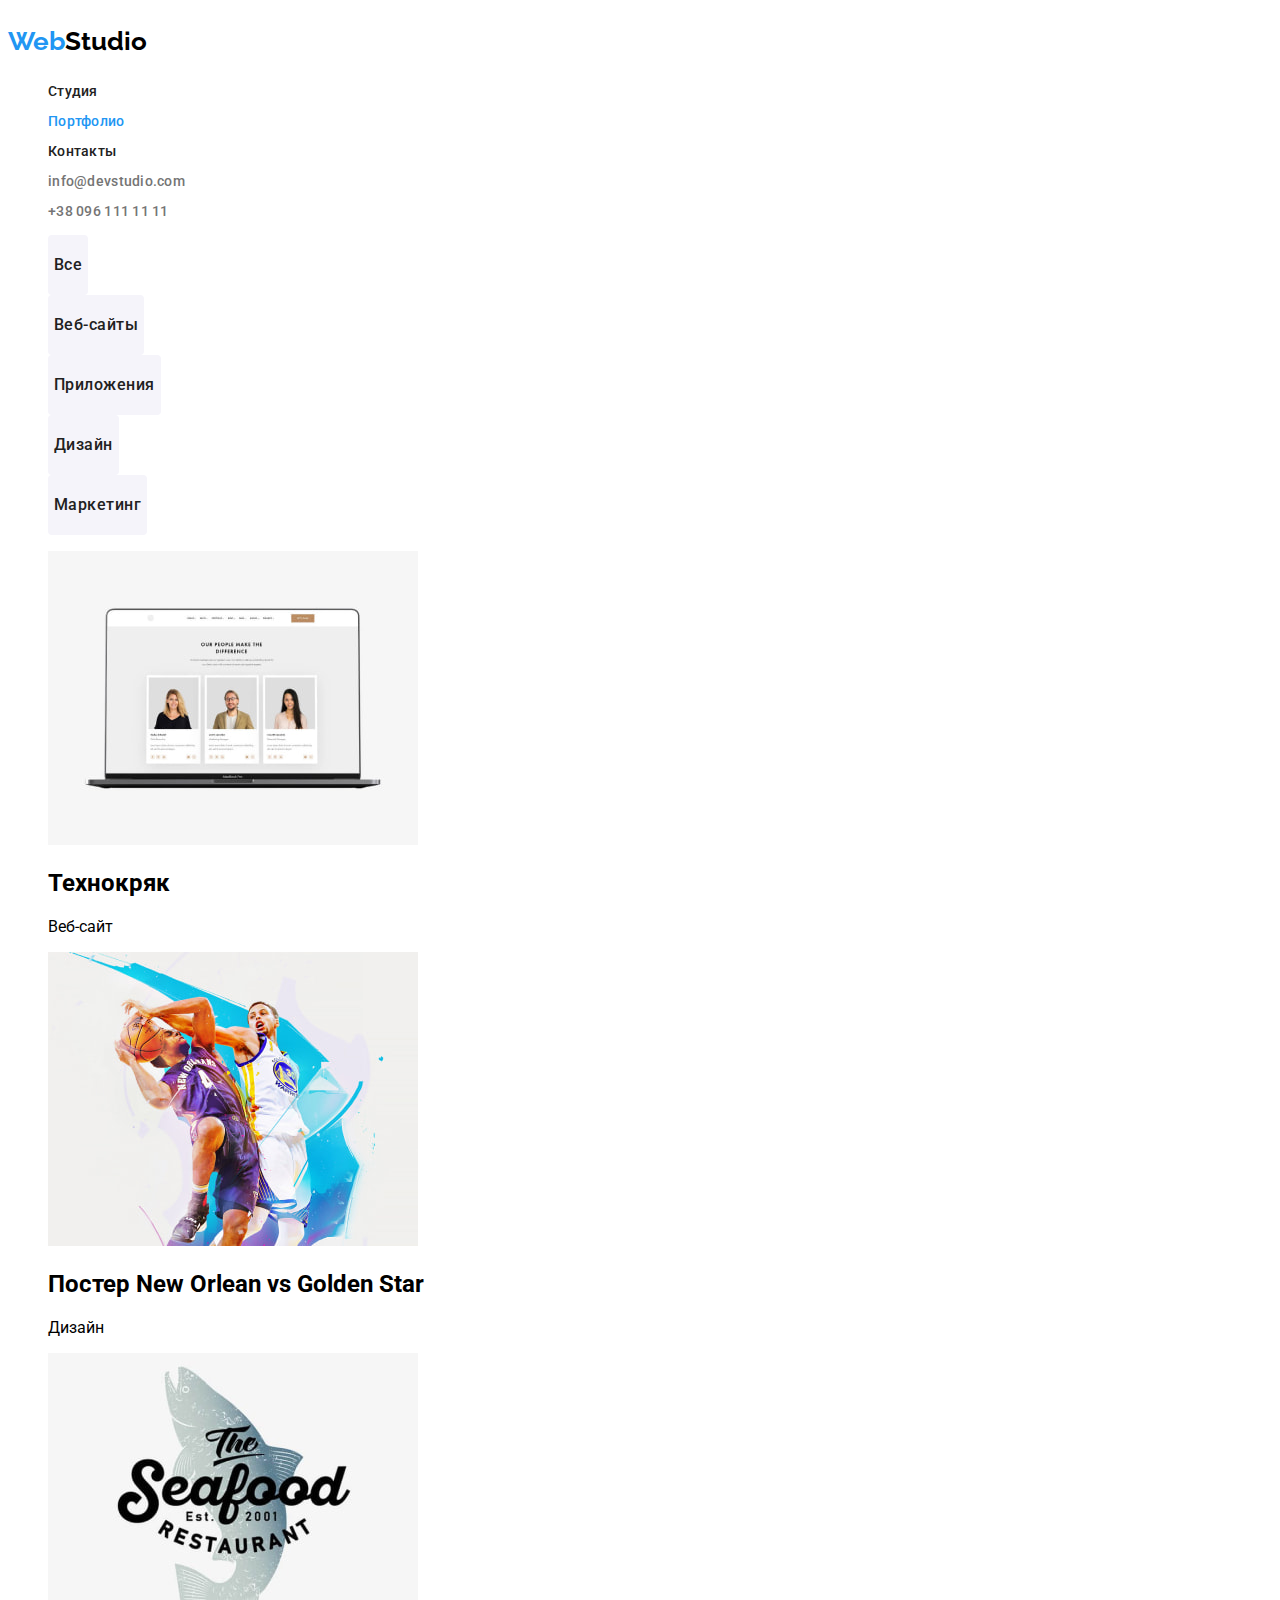
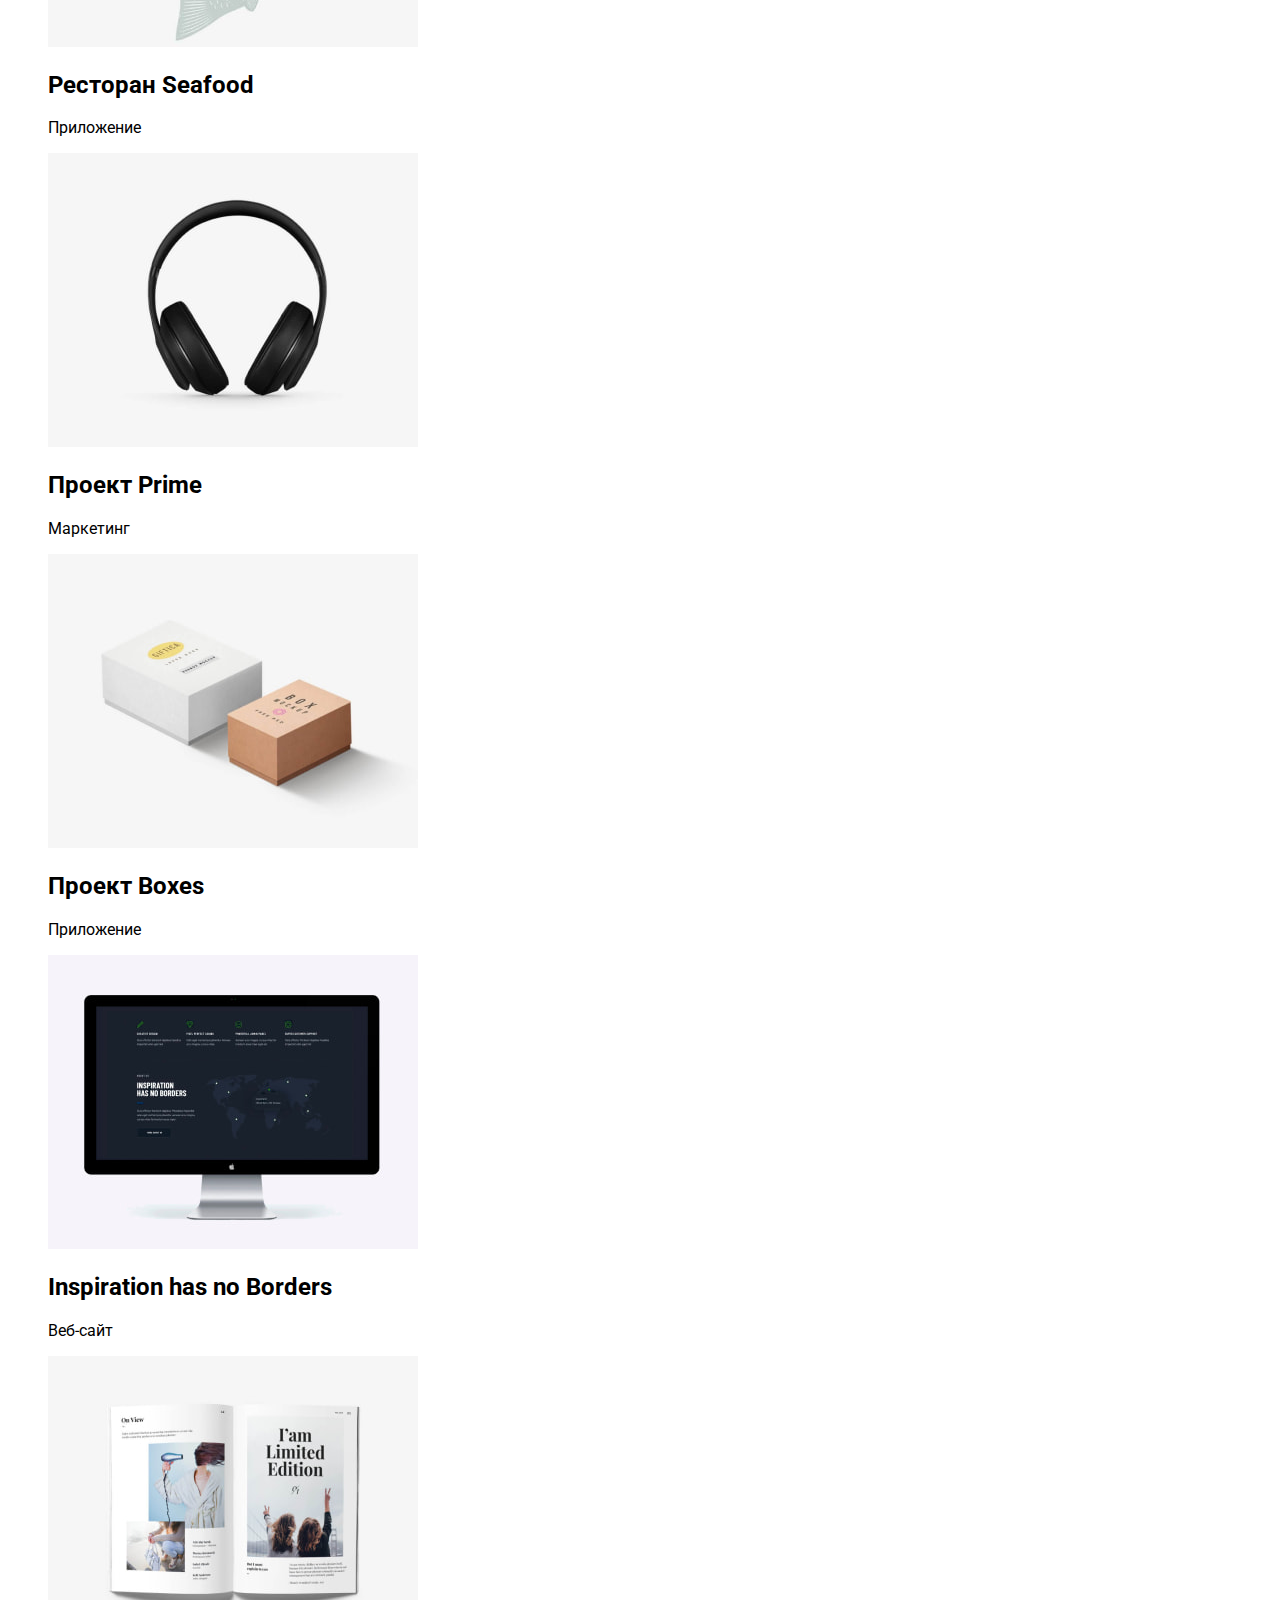
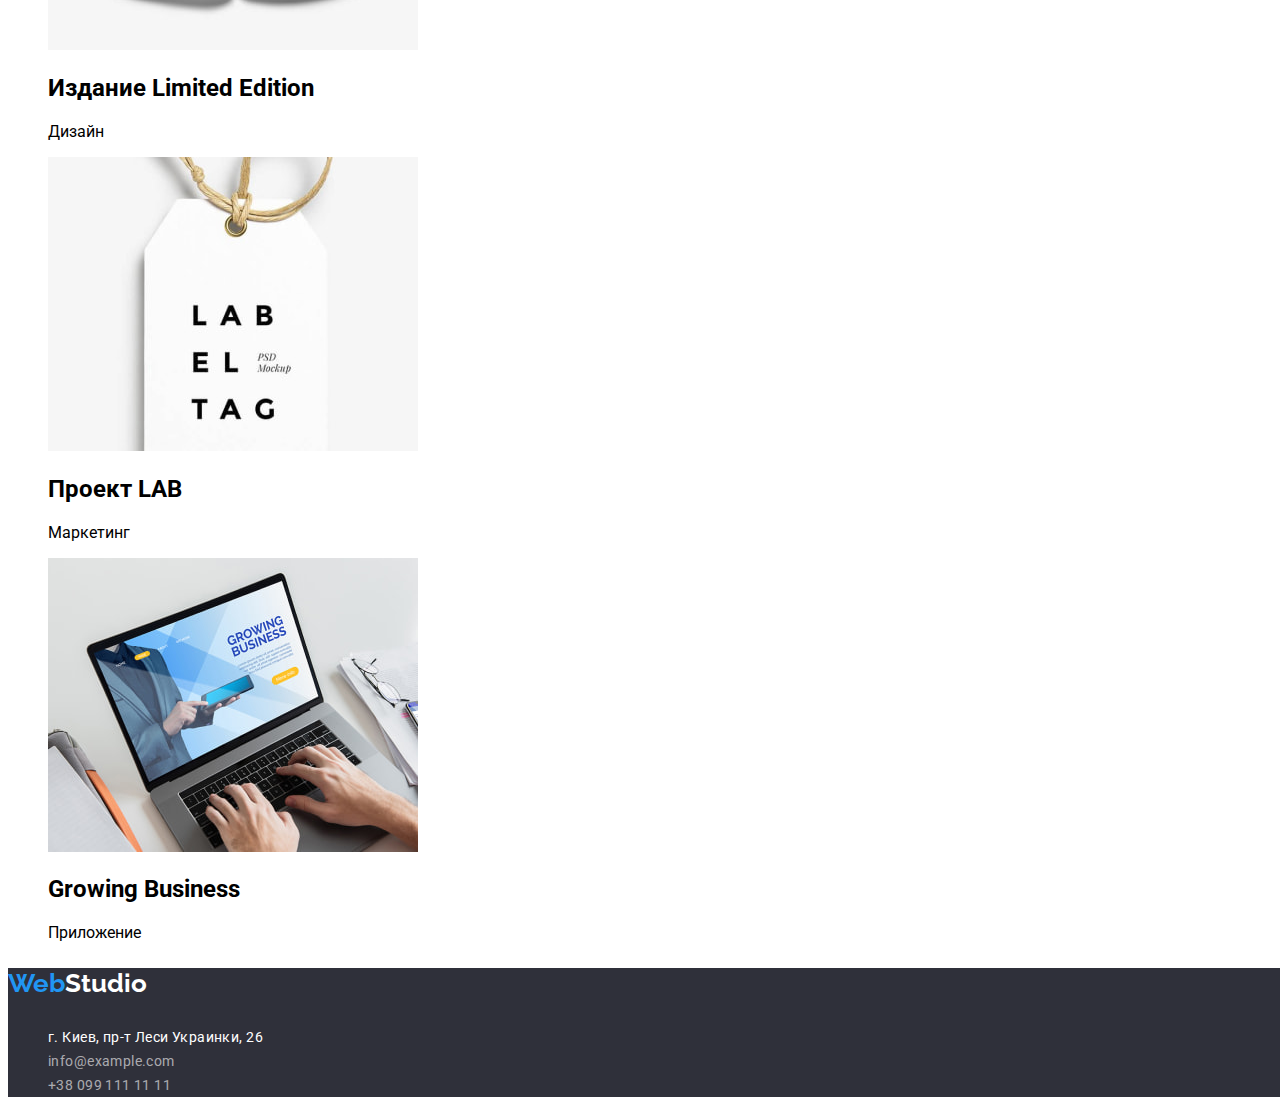
==== portfolio.html @ 599d82c7 "My first sending HW-2" ====
<!DOCTYPE html>
<html lang="ru">
  <head>
    <meta charset="UTF-8" />
    <meta http-equiv="X-UA-Compatible" content="IE=edge" />
    <meta name="viewport" content="width=device-width, initial-scale=1.0" />
    <link rel="stylesheet" href="./css/portfolio.css" />
    <link rel="preconnect" href="https://fonts.googleapis.com" />
    <link rel="preconnect" href="https://fonts.gstatic.com" crossorigin />
    <link
      href="https://fonts.googleapis.com/css2?family=Raleway:wght@700&display=swap"
      rel="stylesheet"
    />
    <link rel="preconnect" href="https://fonts.googleapis.com" />
    <link rel="preconnect" href="https://fonts.gstatic.com" crossorigin />
    <link
      href="https://fonts.googleapis.com/css2?family=Roboto&display=swap"
      rel="stylesheet"
    />
    <link rel="preconnect" href="https://fonts.googleapis.com" />
    <link rel="preconnect" href="https://fonts.gstatic.com" crossorigin />
    <link
      href="https://fonts.googleapis.com/css2?family=Roboto:wght@500&display=swap"
      rel="stylesheet"
    />
    <link rel="preconnect" href="https://fonts.googleapis.com" />
    <link rel="preconnect" href="https://fonts.gstatic.com" crossorigin />
    <link
      href="https://fonts.googleapis.com/css2?family=Roboto:wght@700&display=swap"
      rel="stylesheet"
    />
    <title>Document</title>
  </head>
  <body>
    <header class="header-backgroud">
      <nav>
        <a class="header-logo-link" href="./index.html"
          ><p class="header-logo">
            <span class="header-logo-web">Web</span>Studio
          </p>
        </a>
        <ul class="menu-list">
          <li class="menu-list-item">Студия</li>
          <li class="menu-list-item">
            <a class="menu-list-item-portfolio" href="./portfolio.html"
              ><p>Портфолио</p></a
            >
          </li>
          <li class="menu-list-item">Контакты</li>
        </ul>
      </nav>
      <ul class="contacts-list">
        <li>
          <a class="contact-list-item" href="mailto:info@devstudio.com"
            ><p class="contact-list-item">info@devstudio.com</p></a
          >
        </li>
        <li>
          <a class="contact-list-item" href="tel:+380991111111"
            ><p class="contact-list-item">+38 096 111 11 11</p></a
          >
        </li>
      </ul>
    </header>
    <main>
      <h1 class="visually-hidden">Наши проекты</h1>
      <section>
        <ul class="button-list">
          <li>
            <button type="button" class="button">
              <p class="button-text">Все</p>
            </button>
          </li>
          <li>
            <button type="button" class="button">
              <p class="button-text">Веб-сайты</p>
            </button>
          </li>
          <li>
            <button type="button" class="button">
              <p class="button-text">Приложения</p>
            </button>
          </li>
          <li>
            <button type="button" class="button">
              <p class="button-text">Дизайн</p>
            </button>
          </li>
          <li>
            <button type="button" class="button">
              <p class="button-text">Маркетинг</p>
            </button>
          </li>
        </ul>
        <ul class="projects-list">
          <li id="first" class="item">
            <img
              width="370"
              height="294"
              src="images/Technocrack.jpg"
              alt="Technocrack"
            />
            <h2>Технокряк</h2>
            <p>Веб-сайт</p>
          </li>
          <li class="item">
            <img
              width="370"
              height="294"
              src="images/NewOrleanVsGoldenStar.jpg"
              alt="NewOrleanVsGoldenStar"
            />
            <h2>Постер New Orlean vs Golden Star</h2>
            <p>Дизайн</p>
          </li>
          <li class="item">
            <img
              width="370"
              height="294"
              src="images/Seafood.jpg"
              alt="Seafood"
            />
            <h2>Ресторан Seafood</h2>
            <p>Приложение</p>
          </li>
          <li class="item">
            <img
              width="370"
              height="294"
              src="images/PrimeProject.jpg"
              alt="PrimeProject"
            />
            <h2>Проект Prime</h2>
            <p>Маркетинг</p>
          </li>
          <li class="item">
            <img
              width="370"
              height="294"
              src="images/BoxesProject.jpg"
              alt="BoxesProject"
            />
            <h2>Проект Boxes</h2>
            <p>Приложение</p>
          </li>
          <li class="item">
            <img
              width="370"
              height="294"
              src="images/InspirationHasNoBorders.jpg"
              alt="InspirationHasNoBorders"
            />
            <h2>Inspiration has no Borders</h2>
            <p>Веб-сайт</p>
          </li>
          <li class="item">
            <img
              width="370"
              height="294"
              src="images/LimitedEdition.jpg"
              alt="LimitedEdition"
            />
            <h2>Издание Limited Edition</h2>
            <p>Дизайн</p>
          </li>
          <li class="item">
            <img
              width="370"
              height="294"
              src="images/LabProject.jpg"
              alt="LabProject"
            />
            <h2>Проект LAB</h2>
            <p>Маркетинг</p>
          </li>
          <li class="item">
            <img
              width="370"
              height="294"
              src="images/GrowingBusiness.jpg"
              alt="GrowingBusiness"
            />
            <h2>Growing Business</h2>
            <p>Приложение</p>
          </li>
        </ul>
      </section>
    </main>
    <footer class="footer-background">
      <a class="footer-logo-link" href="./index.html"
        ><p class="footer-logo">
          <span class="footer-logo-web">Web</span>Studio
        </p>
      </a>
      <address>
        <ul class="footer-adress-list">
          <li>
            <a class="footer-adress-list-adress" href=""
              >г. Киев, пр-т Леси Украинки, 26</a
            >
          </li>
          <li>
            <a class="footer-adress-list-email" href="mailto:info@example.com"
              >info@example.com</a
            >
          </li>
          <li>
            <a class="footer-adress-list-phone" href="tel:+380991111111"
              >+38 099 111 11 11</a
            >
          </li>
        </ul>
      </address>
    </footer>
  </body>
</html>
---- css/portfolio.css ----
/*----------------------------- GLOBAL -----------------------------*/

body {
  font-family: "Roboto", sans-serif;
  width: 1600px;
}

.visually-hidden {
  position: absolute;
  clip: rect(0 0 0 0);
  width: 1px;
  height: 1px;
  margin: -1px;
}

/*----------------------------- HEADER -----------------------------*/

.header-backgroud {
  background-color: #ffffff;
}

.header-logo {
  color: #000000;
  font-family: "Raleway", sans-serif;
  font-style: normal;
  font-weight: 700;
  font-size: 26px;
  line-height: 31px;
}

.header-logo-web {
  color: #2196f3;
  font-family: "Raleway", sans-serif;
  font-style: normal;
  font-weight: 700;
  font-size: 26px;
  line-height: 31px;
}

.header-logo-link {
  text-decoration: none;
}

.menu-list {
  list-style-type: none;
  color: #212121;
  font-family: "Roboto";
  font-style: normal;
  font-weight: 500;
  font-size: 14px;
  line-height: 16px;
  letter-spacing: 0.02em;
}

.menu-list-item {
  color: #212121;
  text-decoration: none;
}

.menu-list-item-portfolio {
  text-decoration: none;
  color: #2196f3;
}
.menu-list-item:hover {
  color: #2196f3;
  text-decoration: none;
}

.contacts-list {
  list-style-type: none;
  font-family: "Roboto";
  font-style: normal;
  font-weight: 500;
  font-size: 14px;
  line-height: 16px;
  letter-spacing: 0.02em;
  color: #757575;
}

.contact-list-item {
  text-decoration: none;
  font-family: "Roboto";
  font-style: normal;
  font-weight: 500;
  font-size: 14px;
  line-height: 16px;
  letter-spacing: 0.02em;
  color: #757575;
}

.contact-list-item:hover {
  color: #2196f3;
}

/*----------------------------- SECTION-1 -----------------------------*/
.button-list {
  list-style: none;
}

.button {
  background: #f5f4fa;
  border-radius: 4px;
  border-style: none;
}
.button-text {
  font-family: "Roboto";
  font-style: normal;
  font-weight: 500;
  font-size: 16px;
  line-height: 26px;
  letter-spacing: 0.03em;
  color: #212121;
}
.button-text:hover {
  font-family: "Roboto";
  font-style: normal;
  font-weight: 500;
  font-size: 16px;
  line-height: 26px;
  letter-spacing: 0.03em;
  color: #ffffff;
}

.button:hover {
  background: #2196f3;
  box-shadow: 0px 3px 1px rgba(0, 0, 0, 0.1), 0px 1px 2px rgba(0, 0, 0, 0.08),
    0px 2px 2px rgba(0, 0, 0, 0.12);
  border-radius: 4px;
}

.projects-list {
  list-style-type: none;
}
/*----------------------------- FOOTER -----------------------------*/

.footer-background {
  background: #2f303a;
}

.footer-logo {
  color: #ffffff;
  font-family: "Raleway", sans-serif;
  font-style: normal;
  font-weight: 700;
  font-size: 26px;
  line-height: 31px;
}

.footer-logo-web {
  color: #2196f3;
  font-family: "Raleway", sans-serif;
  font-style: normal;
  font-weight: 700;
  font-size: 26px;
  line-height: 31px;
}

.footer-logo-link {
  text-decoration: none;
}

.footer-adress-list {
  list-style-type: none;
}

.footer-adress-list-adress {
  font-family: "Roboto";
  font-style: normal;
  font-weight: 400;
  font-size: 14px;
  line-height: 24px;
  letter-spacing: 0.03em;
  color: #ffffff;
  text-decoration: none;
}
.footer-adress-list-email {
  font-family: "Roboto";
  font-style: normal;
  font-weight: 400;
  font-size: 14px;
  line-height: 24px;
  letter-spacing: 0.03em;
  color: rgba(255, 255, 255, 0.6);
  text-decoration: none;
}
.footer-adress-list-phone {
  font-family: "Roboto";
  font-style: normal;
  font-weight: 400;
  font-size: 14px;
  line-height: 24px;
  letter-spacing: 0.03em;
  color: rgba(255, 255, 255, 0.6);
  text-decoration: none;
}
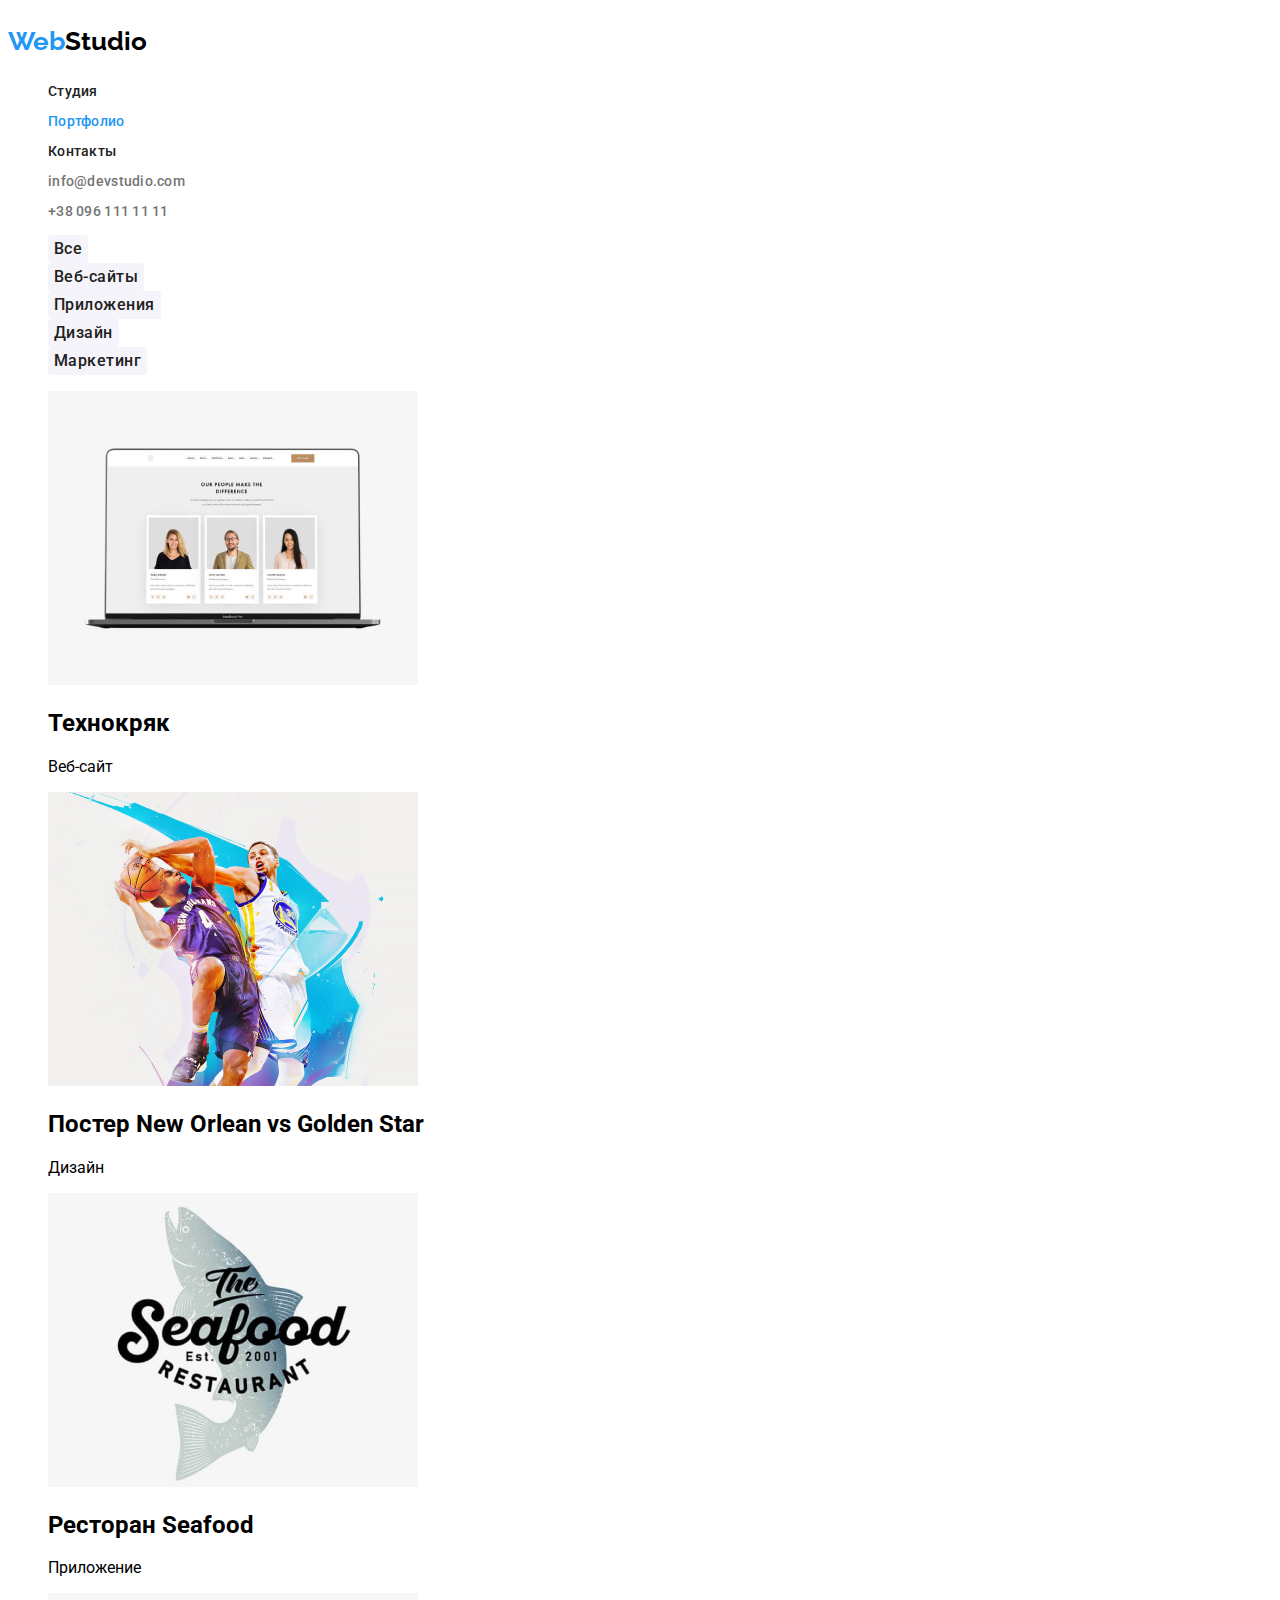
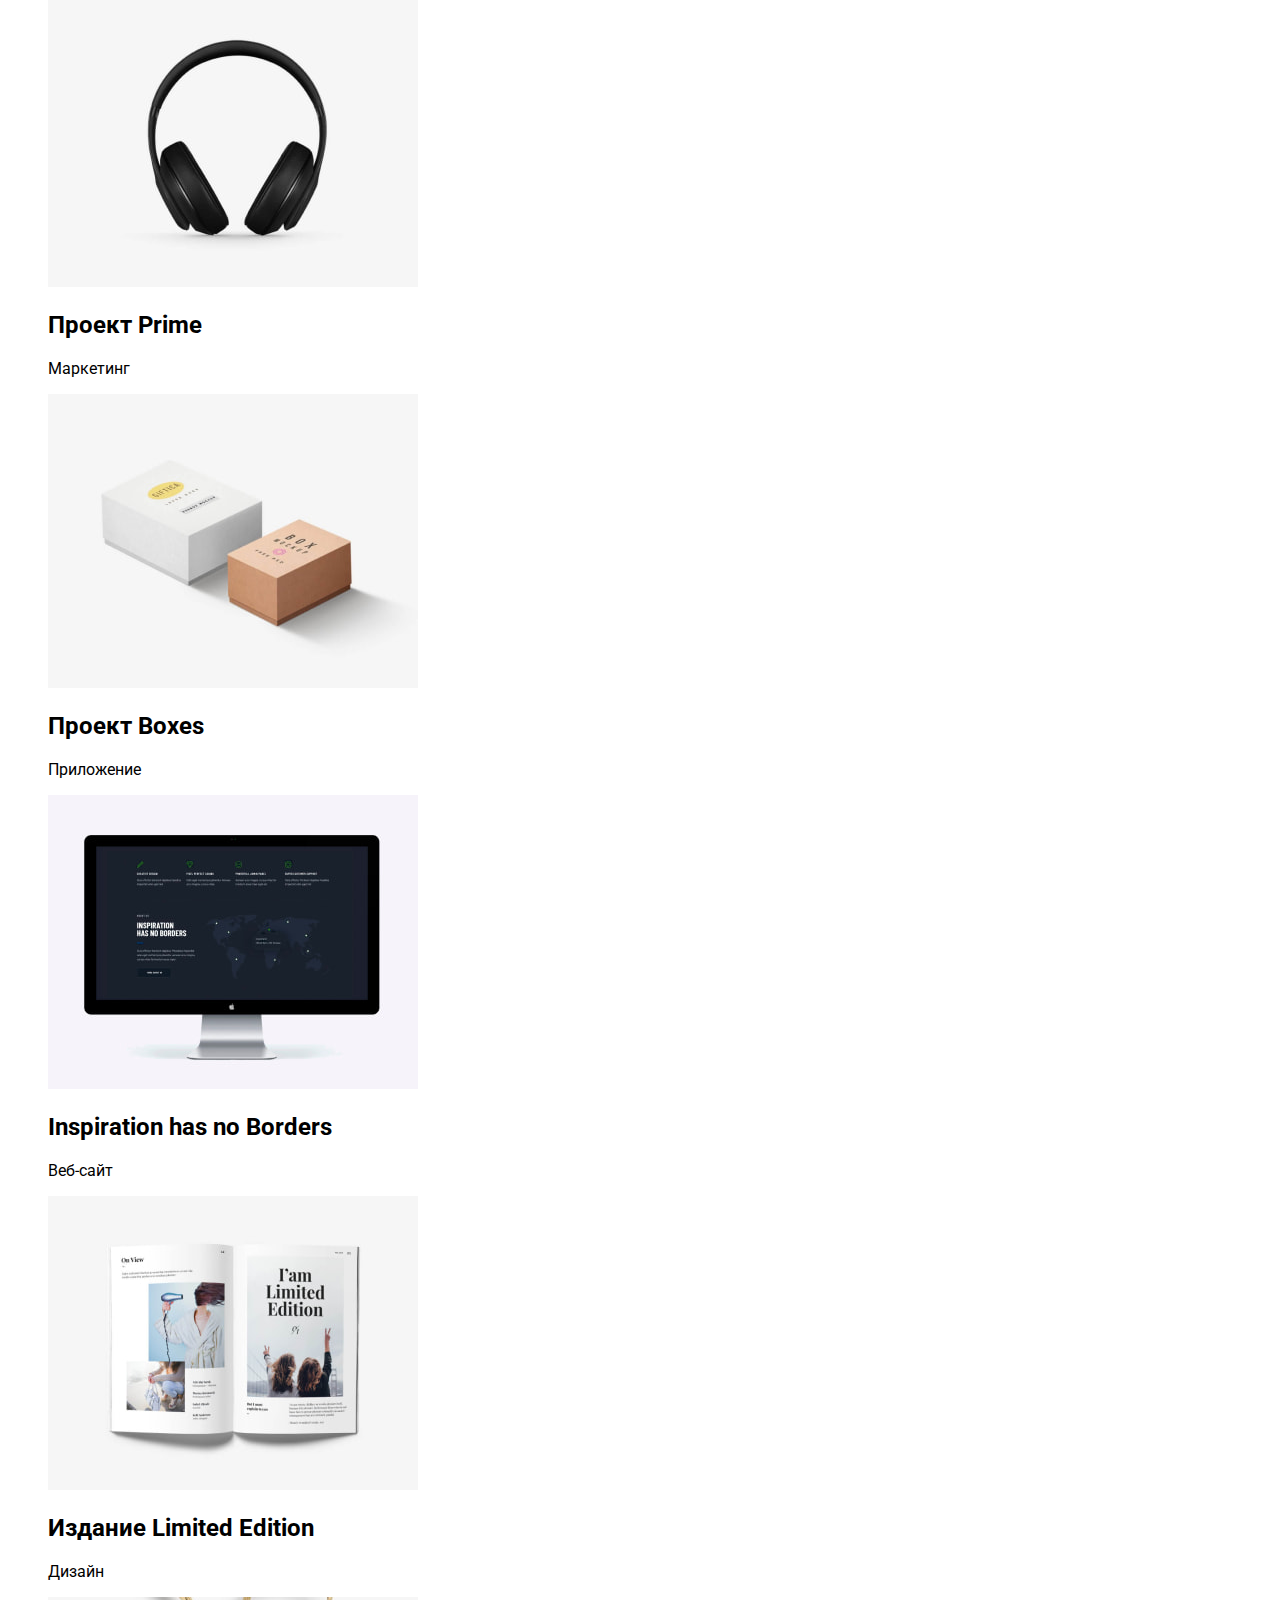
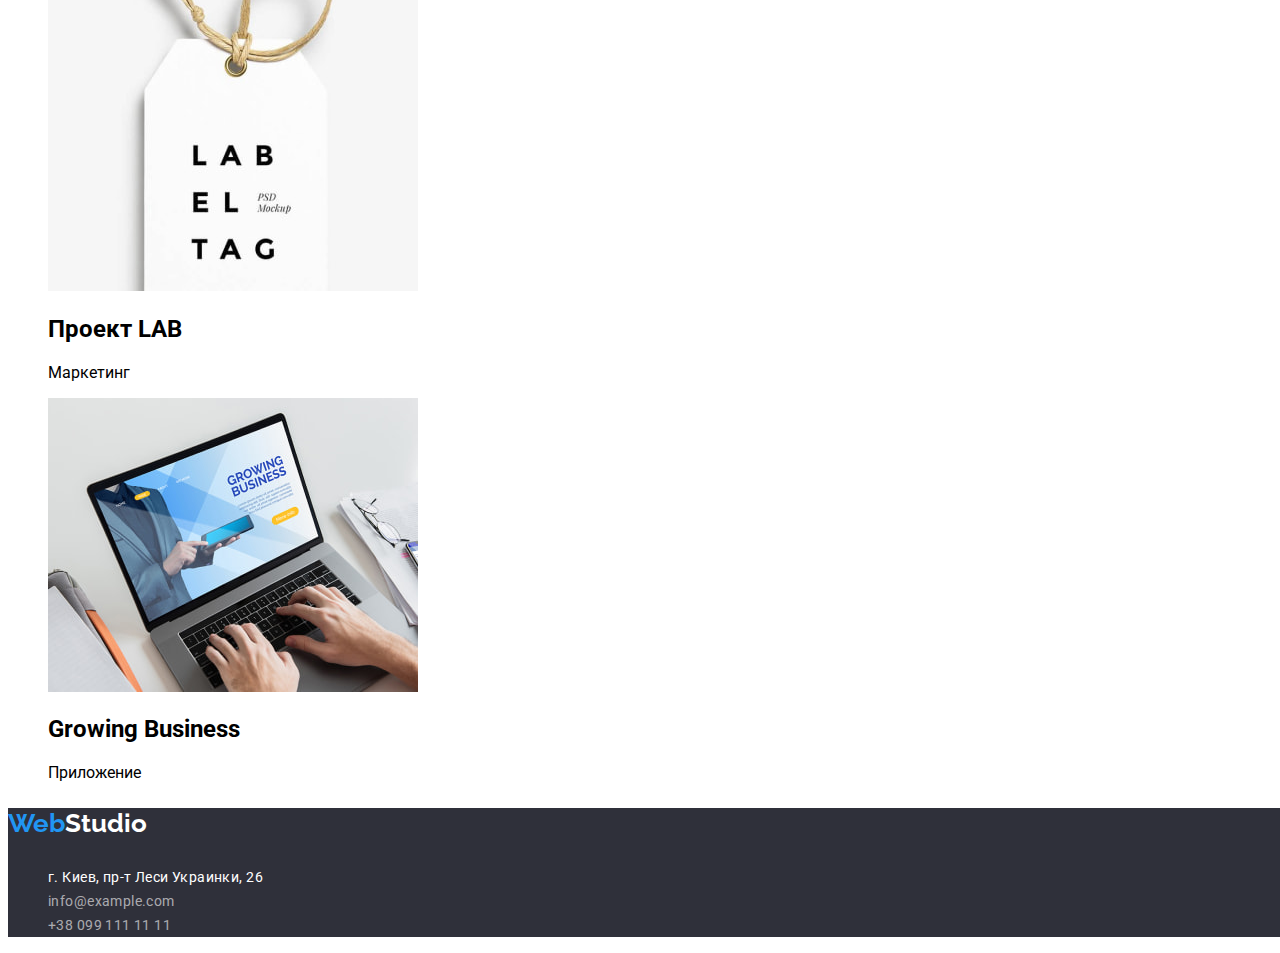
==== commit 10eec160: "second try" ====
--- a/portfolio.html
+++ b/portfolio.html
@@ -68,27 +68,27 @@
         <ul class="button-list">
           <li>
             <button type="button" class="button">
-              <p class="button-text">Все</p>
-            </button>
-          </li>
-          <li>
-            <button type="button" class="button">
-              <p class="button-text">Веб-сайты</p>
-            </button>
-          </li>
-          <li>
-            <button type="button" class="button">
-              <p class="button-text">Приложения</p>
-            </button>
-          </li>
-          <li>
-            <button type="button" class="button">
-              <p class="button-text">Дизайн</p>
-            </button>
-          </li>
-          <li>
-            <button type="button" class="button">
-              <p class="button-text">Маркетинг</p>
+              <span class="button-text">Все</span>
+            </button>
+          </li>
+          <li>
+            <button type="button" class="button">
+              <span class="button-text">Веб-сайты</span>
+            </button>
+          </li>
+          <li>
+            <button type="button" class="button">
+              <span class="button-text">Приложения</span>
+            </button>
+          </li>
+          <li>
+            <button type="button" class="button">
+              <span class="button-text">Дизайн</span>
+            </button>
+          </li>
+          <li>
+            <button type="button" class="button">
+              <span class="button-text">Маркетинг</span>
             </button>
           </li>
         </ul>
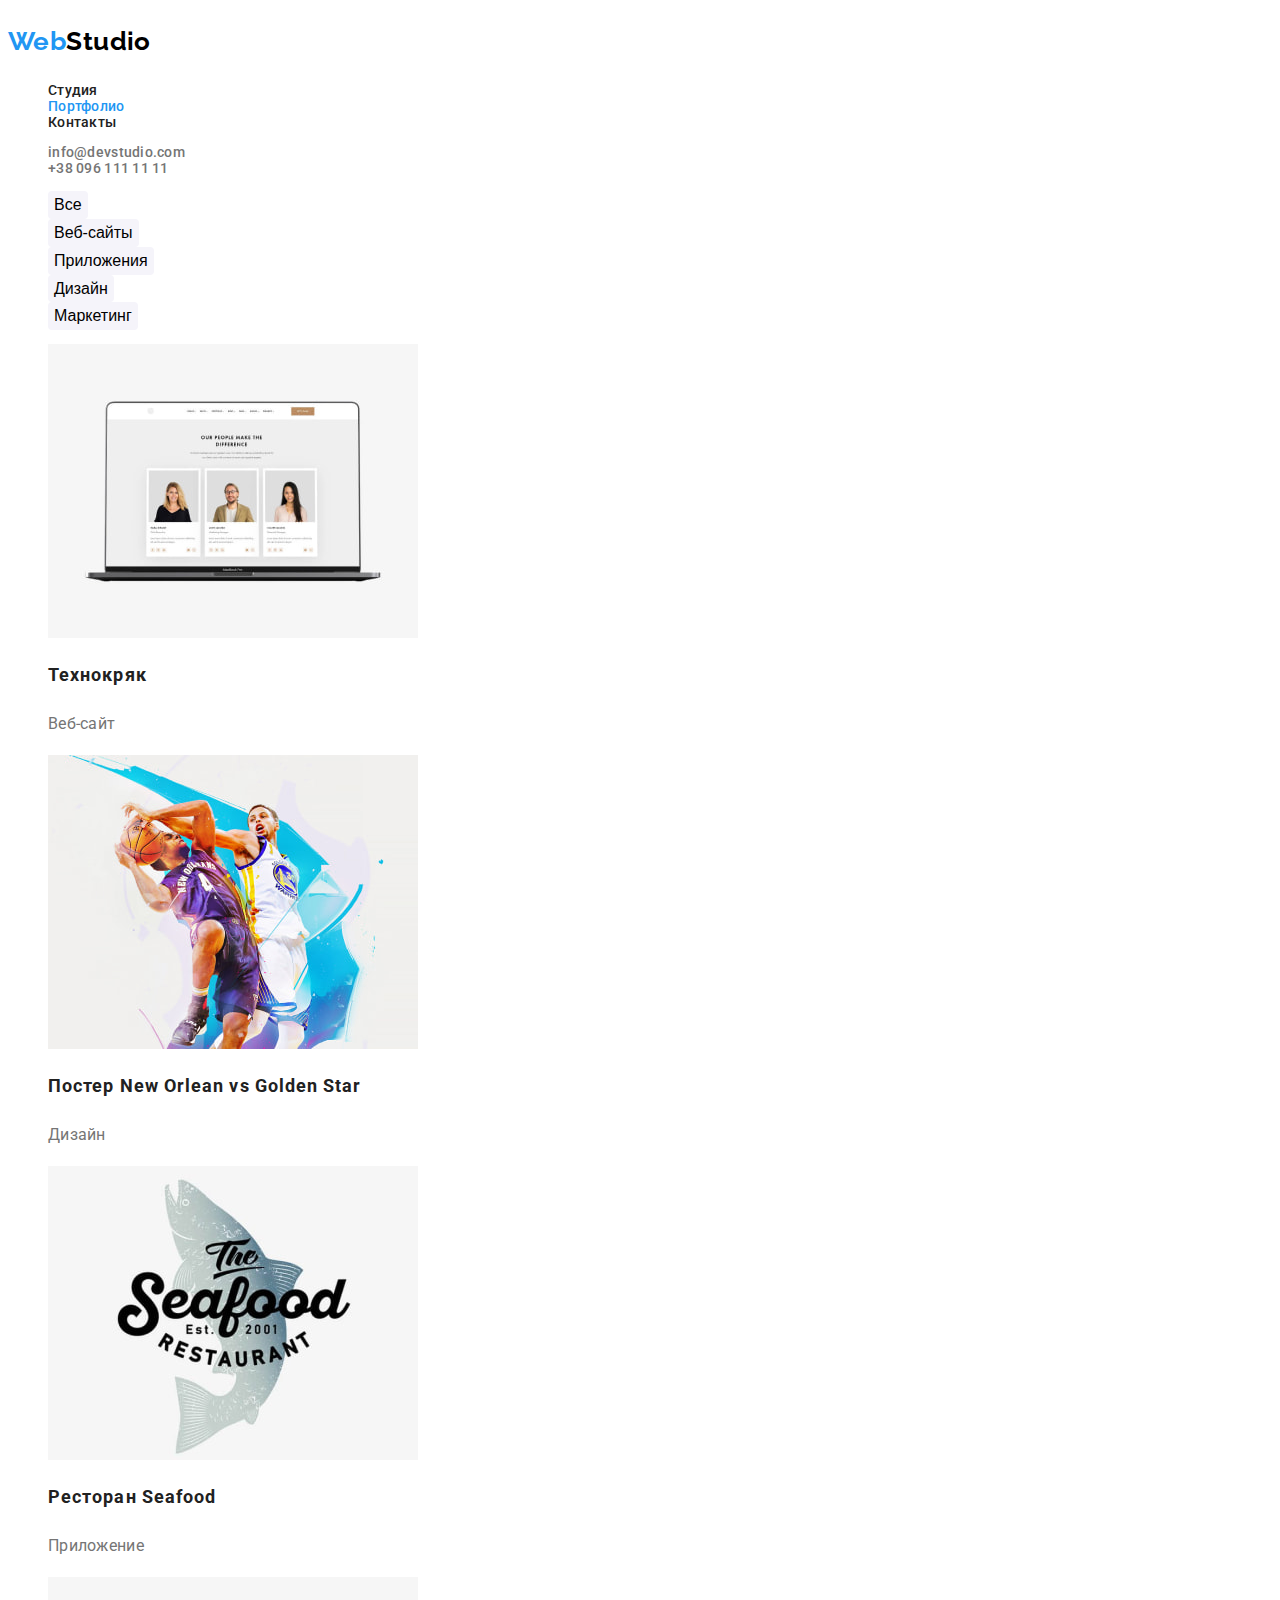
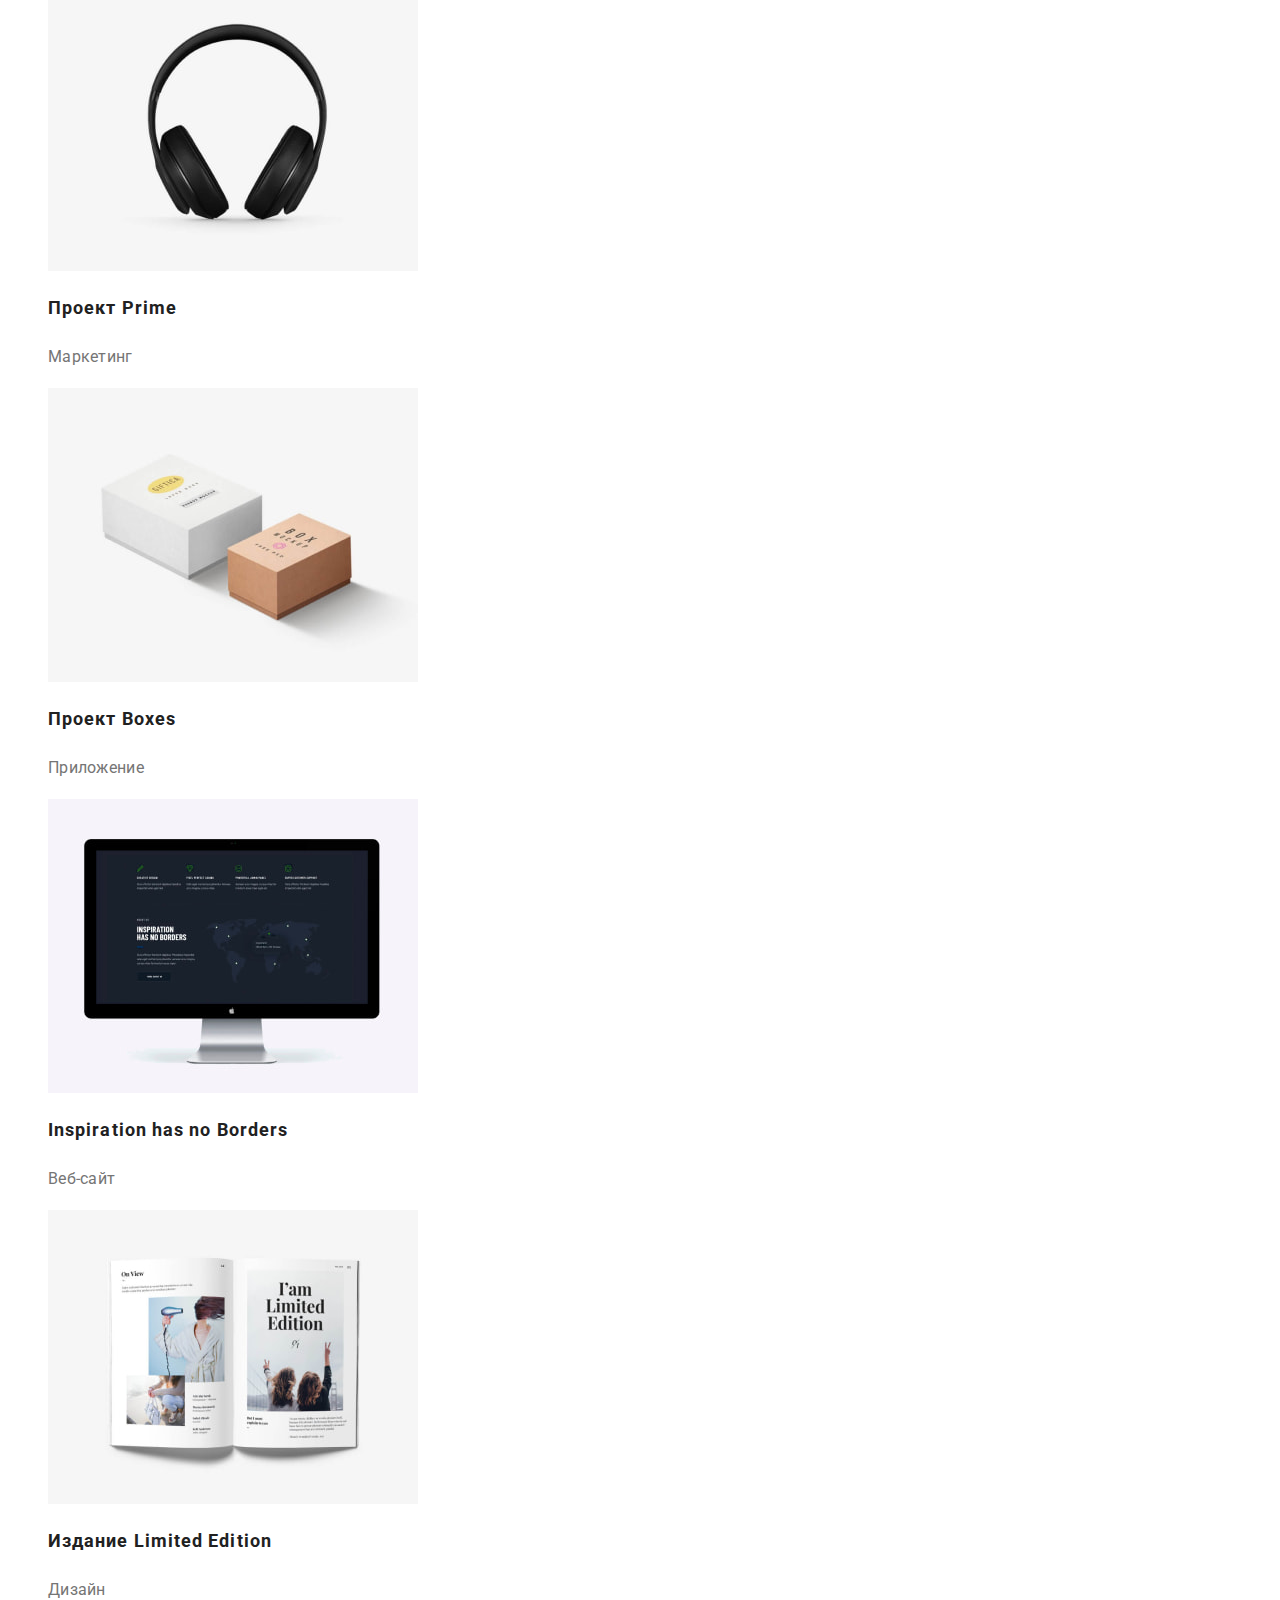
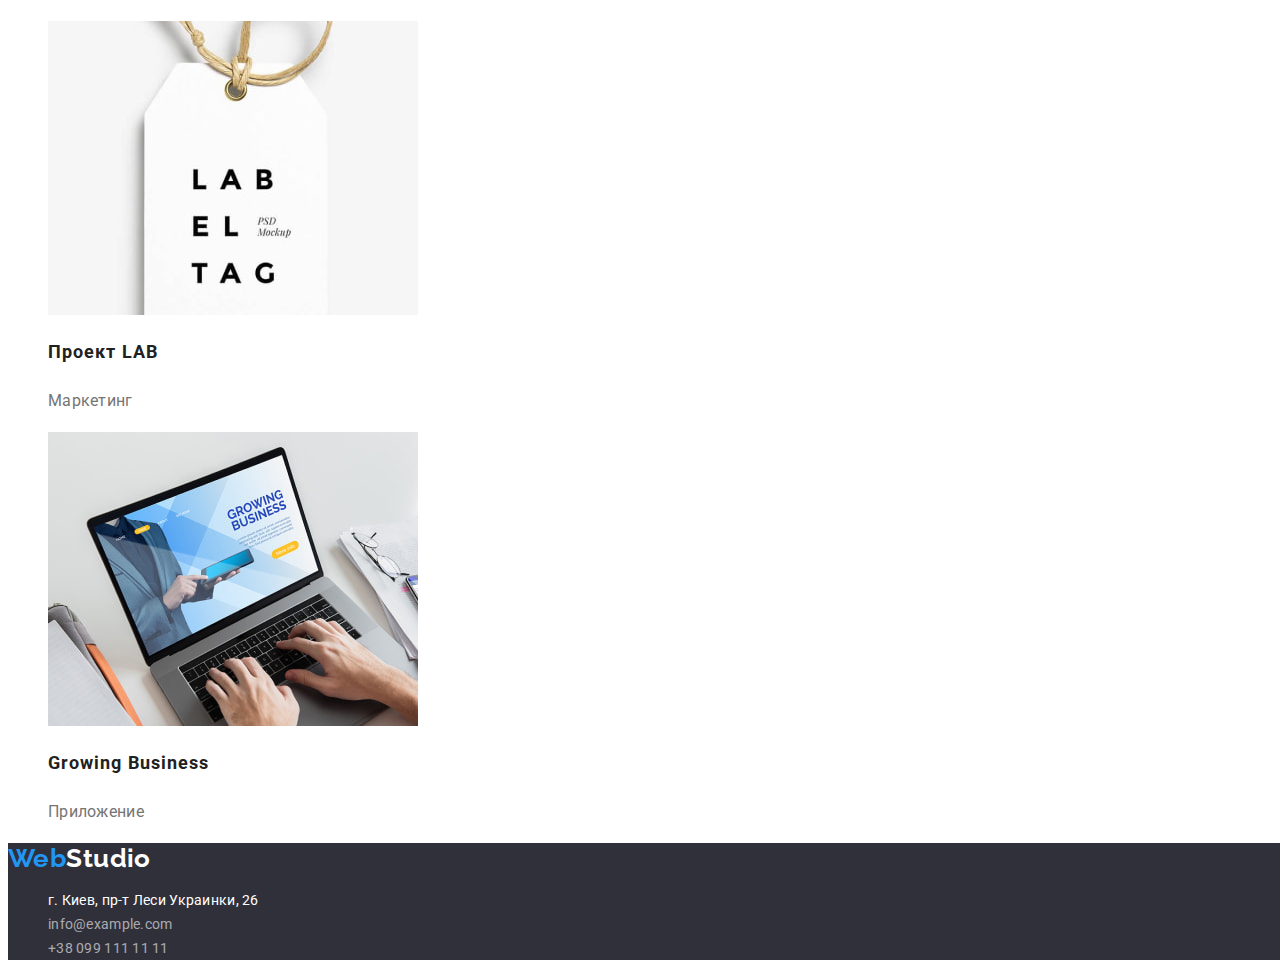
==== commit 72a2f17d: "my hw 2" ====
--- a/portfolio.html
+++ b/portfolio.html
@@ -4,31 +4,18 @@
     <meta charset="UTF-8" />
     <meta http-equiv="X-UA-Compatible" content="IE=edge" />
     <meta name="viewport" content="width=device-width, initial-scale=1.0" />
-    <link rel="stylesheet" href="./css/portfolio.css" />
+    <link rel="stylesheet" href="./css/syles.css" />
     <link rel="preconnect" href="https://fonts.googleapis.com" />
     <link rel="preconnect" href="https://fonts.gstatic.com" crossorigin />
     <link
       href="https://fonts.googleapis.com/css2?family=Raleway:wght@700&display=swap"
       rel="stylesheet"
     />
-    <link rel="preconnect" href="https://fonts.googleapis.com" />
-    <link rel="preconnect" href="https://fonts.gstatic.com" crossorigin />
     <link
-      href="https://fonts.googleapis.com/css2?family=Roboto&display=swap"
+      href="https://fonts.googleapis.com/css2?family=Roboto:wght@400;500;700;900&display=swap"
       rel="stylesheet"
     />
-    <link rel="preconnect" href="https://fonts.googleapis.com" />
-    <link rel="preconnect" href="https://fonts.gstatic.com" crossorigin />
-    <link
-      href="https://fonts.googleapis.com/css2?family=Roboto:wght@500&display=swap"
-      rel="stylesheet"
-    />
-    <link rel="preconnect" href="https://fonts.googleapis.com" />
-    <link rel="preconnect" href="https://fonts.gstatic.com" crossorigin />
-    <link
-      href="https://fonts.googleapis.com/css2?family=Roboto:wght@700&display=swap"
-      rel="stylesheet"
-    />
+
     <title>Document</title>
   </head>
   <body>
@@ -39,173 +26,179 @@
             <span class="header-logo-web">Web</span>Studio
           </p>
         </a>
-        <ul class="menu-list">
-          <li class="menu-list-item">Студия</li>
+        <ul class="list-settings">
+          <li>
+            <a href="./index.html" class="menu-list-item">Студия</a>
+          </li>
           <li class="menu-list-item">
-            <a class="menu-list-item-portfolio" href="./portfolio.html"
-              ><p>Портфолио</p></a
+            <a class="menu-list-item-active" href="./portfolio.html"
+              >Портфолио</a
             >
           </li>
           <li class="menu-list-item">Контакты</li>
         </ul>
       </nav>
-      <ul class="contacts-list">
+      <ul class="list-settings">
         <li>
           <a class="contact-list-item" href="mailto:info@devstudio.com"
-            ><p class="contact-list-item">info@devstudio.com</p></a
+            >info@devstudio.com</a
           >
         </li>
         <li>
           <a class="contact-list-item" href="tel:+380991111111"
-            ><p class="contact-list-item">+38 096 111 11 11</p></a
+            >+38 096 111 11 11</a
           >
         </li>
       </ul>
     </header>
     <main>
-      <h1 class="visually-hidden">Наши проекты</h1>
       <section>
-        <ul class="button-list">
-          <li>
-            <button type="button" class="button">
-              <span class="button-text">Все</span>
-            </button>
-          </li>
-          <li>
-            <button type="button" class="button">
-              <span class="button-text">Веб-сайты</span>
-            </button>
-          </li>
-          <li>
-            <button type="button" class="button">
-              <span class="button-text">Приложения</span>
-            </button>
-          </li>
-          <li>
-            <button type="button" class="button">
-              <span class="button-text">Дизайн</span>
-            </button>
-          </li>
-          <li>
-            <button type="button" class="button">
-              <span class="button-text">Маркетинг</span>
-            </button>
-          </li>
-        </ul>
-        <ul class="projects-list">
-          <li id="first" class="item">
-            <img
-              width="370"
-              height="294"
-              src="images/Technocrack.jpg"
-              alt="Technocrack"
-            />
-            <h2>Технокряк</h2>
-            <p>Веб-сайт</p>
-          </li>
-          <li class="item">
-            <img
-              width="370"
-              height="294"
-              src="images/NewOrleanVsGoldenStar.jpg"
-              alt="NewOrleanVsGoldenStar"
-            />
-            <h2>Постер New Orlean vs Golden Star</h2>
-            <p>Дизайн</p>
-          </li>
-          <li class="item">
-            <img
-              width="370"
-              height="294"
-              src="images/Seafood.jpg"
-              alt="Seafood"
-            />
-            <h2>Ресторан Seafood</h2>
-            <p>Приложение</p>
-          </li>
-          <li class="item">
-            <img
-              width="370"
-              height="294"
-              src="images/PrimeProject.jpg"
-              alt="PrimeProject"
-            />
-            <h2>Проект Prime</h2>
-            <p>Маркетинг</p>
-          </li>
-          <li class="item">
-            <img
-              width="370"
-              height="294"
-              src="images/BoxesProject.jpg"
-              alt="BoxesProject"
-            />
-            <h2>Проект Boxes</h2>
-            <p>Приложение</p>
-          </li>
-          <li class="item">
-            <img
-              width="370"
-              height="294"
-              src="images/InspirationHasNoBorders.jpg"
-              alt="InspirationHasNoBorders"
-            />
-            <h2>Inspiration has no Borders</h2>
-            <p>Веб-сайт</p>
-          </li>
-          <li class="item">
-            <img
-              width="370"
-              height="294"
-              src="images/LimitedEdition.jpg"
-              alt="LimitedEdition"
-            />
-            <h2>Издание Limited Edition</h2>
-            <p>Дизайн</p>
-          </li>
-          <li class="item">
-            <img
-              width="370"
-              height="294"
-              src="images/LabProject.jpg"
-              alt="LabProject"
-            />
-            <h2>Проект LAB</h2>
-            <p>Маркетинг</p>
-          </li>
-          <li class="item">
-            <img
-              width="370"
-              height="294"
-              src="images/GrowingBusiness.jpg"
-              alt="GrowingBusiness"
-            />
-            <h2>Growing Business</h2>
-            <p>Приложение</p>
+        <h1 class="visually-hidden">Наши проекты</h1>
+        <ul class="list-settings">
+          <li>
+            <button type="button" class="button">Все</button>
+          </li>
+          <li>
+            <button type="button" class="button">Веб-сайты</button>
+          </li>
+          <li>
+            <button type="button" class="button">Приложения</button>
+          </li>
+          <li>
+            <button type="button" class="button">Дизайн</button>
+          </li>
+          <li>
+            <button type="button" class="button">Маркетинг</button>
+          </li>
+        </ul>
+        <ul class="list-settings">
+          <li>
+            <a class="menu-list-item" href=""
+              ><img
+                width="370"
+                height="294"
+                src="images/Technocrack.jpg"
+                alt="Technocrack"
+              />
+              <h2 class="project-name">Технокряк</h2>
+              <p class="project-description">Веб-сайт</p></a
+            >
+          </li>
+          <li>
+            <a class="menu-list-item" href=""
+              ><img
+                width="370"
+                height="294"
+                src="images/NewOrleanVsGoldenStar.jpg"
+                alt="NewOrleanVsGoldenStar"
+              />
+              <h2 class="project-name">Постер New Orlean vs Golden Star</h2>
+              <p class="project-description">Дизайн</p></a
+            >
+          </li>
+          <li>
+            <a class="menu-list-item" href=""
+              ><img
+                width="370"
+                height="294"
+                src="images/Seafood.jpg"
+                alt="Seafood"
+              />
+              <h2 class="project-name">Ресторан Seafood</h2>
+              <p class="project-description">Приложение</p></a
+            >
+          </li>
+          <li>
+            <a class="menu-list-item" href=""
+              ><img
+                width="370"
+                height="294"
+                src="images/PrimeProject.jpg"
+                alt="PrimeProject"
+              />
+              <h2 class="project-name">Проект Prime</h2>
+              <p class="project-description">Маркетинг</p></a
+            >
+          </li>
+          <li>
+            <a class="menu-list-item" href=""
+              ><img
+                width="370"
+                height="294"
+                src="images/BoxesProject.jpg"
+                alt="BoxesProject"
+              />
+              <h2 class="project-name">Проект Boxes</h2>
+              <p class="project-description">Приложение</p></a
+            >
+          </li>
+          <li>
+            <a class="menu-list-item" href=""
+              ><img
+                width="370"
+                height="294"
+                src="images/InspirationHasNoBorders.jpg"
+                alt="InspirationHasNoBorders"
+              />
+              <h2 class="project-name">Inspiration has no Borders</h2>
+              <p class="project-description">Веб-сайт</p></a
+            >
+          </li>
+          <li>
+            <a class="menu-list-item" href=""
+              ><img
+                width="370"
+                height="294"
+                src="images/LimitedEdition.jpg"
+                alt="LimitedEdition"
+              />
+              <h2 class="project-name">Издание Limited Edition</h2>
+              <p class="project-description">Дизайн</p></a
+            >
+          </li>
+          <li>
+            <a class="menu-list-item" href=""
+              ><img
+                width="370"
+                height="294"
+                src="images/LabProject.jpg"
+                alt="LabProject"
+              />
+              <h2 class="project-name">Проект LAB</h2>
+              <p class="project-description">Маркетинг</p></a
+            >
+          </li>
+          <li>
+            <a class="menu-list-item" href=""
+              ><img
+                width="370"
+                height="294"
+                src="images/GrowingBusiness.jpg"
+                alt="GrowingBusiness"
+              />
+              <h2 class="project-name">Growing Business</h2>
+              <p class="project-description">Приложение</p></a
+            >
           </li>
         </ul>
       </section>
     </main>
     <footer class="footer-background">
-      <a class="footer-logo-link" href="./index.html"
-        ><p class="footer-logo">
-          <span class="footer-logo-web">Web</span>Studio
-        </p>
+      <a class="footer-logo-link" href="./index.html">
+        <span class="footer-logo-web">Web</span>Studio
       </a>
       <address>
-        <ul class="footer-adress-list">
-          <li>
-            <a class="footer-adress-list-adress" href=""
-              >г. Киев, пр-т Леси Украинки, 26</a
-            >
-          </li>
-          <li>
-            <a class="footer-adress-list-email" href="mailto:info@example.com"
+        <ul class="list-settings">
+          <li>
+            <a class="footer-adress" href="">г. Киев, пр-т Леси Украинки, 26</a>
+          </li>
+          <li>
+            <a class="footer-item" href="mailto:info@example.com"
               >info@example.com</a
             >
           </li>
           <li>
-            <a class="footer-adress-list-phone" href="tel:+380991111111"
+            <a class="footer-item" href="tel:+380991111111"
               >+38 099 111 11 11</a
             >
           </li>
--- a/css/syles.css
+++ b/css/syles.css
@@ -0,0 +1,234 @@
+/*----------------------------- GLOBAL -----------------------------*/
+
+:root {
+  --text-color: #212121;
+  --active-elemnts: #2196f3;
+  --footer-hero-background-color: #2f303a;
+  --grey-color: #757575;
+}
+
+body {
+  font-family: "Roboto", sans-serif;
+  width: 1600px;
+  font-size: 14px;
+  line-height: 114%;
+  background-color: #ffffff;
+  color: var(--textcolor);
+  letter-spacing: 0.03em;
+}
+
+.visually-hidden {
+  position: absolute;
+  clip: rect(0 0 0 0);
+  width: 1px;
+  height: 1px;
+  margin: -1px;
+}
+
+.list-settings {
+  list-style-type: none;
+  font-weight: 500;
+  letter-spacing: 0.02em;
+}
+
+.menu-list-item-active {
+  color: var(--active-elemnts);
+  text-decoration: none;
+}
+
+.contact-list-item {
+  text-decoration: none;
+  font-weight: 500;
+  letter-spacing: 0.02em;
+  color: var(--grey-color);
+}
+
+/*----------------------------- HEADER -----------------------------*/
+
+.header-logo {
+  color: #000000;
+  font-family: "Raleway", sans-serif;
+  font-weight: 700;
+  font-size: 26px;
+  line-height: 31px;
+}
+
+.header-logo-web {
+  color: var(--active-elemnts);
+  font-family: "Raleway", sans-serif;
+  font-weight: 700;
+  font-size: 26px;
+  line-height: 31px;
+}
+
+.header-logo-link {
+  text-decoration: none;
+}
+
+.menu-list-item {
+  text-decoration: none;
+  color: var(--text-color);
+}
+
+.menu-list-item:hover {
+  color: var(--active-elemnts);
+  text-decoration: none;
+}
+
+.contact-list-item:hover {
+  color: var(--active-elemnts);
+}
+
+/*----------------------------- FOOTER -----------------------------*/
+
+.footer-background {
+  background: var(--footer-hero-background-color);
+  color: #ffffff;
+}
+
+.footer-logo-web {
+  color: var(--active-elemnts);
+  font-family: "Raleway", sans-serif;
+  font-weight: 700;
+  font-size: 26px;
+  line-height: 119%;
+}
+
+.footer-logo-link {
+  text-decoration: none;
+  color: #ffffff;
+  font-family: "Raleway", sans-serif;
+  font-weight: 700;
+  font-size: 26px;
+  line-height: 119%;
+}
+
+.footer-adress {
+  font-style: normal;
+  font-weight: 400;
+  line-height: 24px;
+  color: #ffffff;
+  text-decoration: none;
+}
+.footer-item {
+  font-style: normal;
+  text-decoration: none;
+  font-weight: 400;
+  line-height: 24px;
+  color: rgba(255, 255, 255, 0.6);
+  text-decoration: none;
+}
+
+/*----------------------------- STUDIO(MAIN PAGE) -----------------------------*/
+
+.name-section {
+  font-weight: 700;
+  font-size: 36px;
+  line-height: 116%;
+}
+
+/*----------------------------- SECTION-1 -----------------------------*/
+
+.hero {
+  background-color: var(--footer-hero-background-color);
+}
+
+.hero-text {
+  font-weight: 900;
+  font-size: 44px;
+  line-height: 136%;
+  letter-spacing: 0.06em;
+  text-transform: uppercase;
+  color: #ffffff;
+}
+
+.hero-button {
+  background: var(--active-elemnts);
+  box-shadow: 0px 4px 4px rgba(0, 0, 0, 0.15);
+  border-radius: 4px;
+  font-weight: 700;
+  font-size: 16px;
+  line-height: 188%;
+  letter-spacing: 0.06em;
+  color: #ffffff;
+  cursor: pointer;
+}
+
+/*----------------------------- SECTION-2 -----------------------------*/
+
+.about-us-list-head {
+  font-weight: 700;
+  text-transform: uppercase;
+}
+
+.about-us-list-text {
+  font-weight: 400;
+  line-height: 24px;
+  color: var(--grey-color);
+}
+
+/*----------------------------- SECTION-3 -----------------------------*/
+
+/*----------------------------- SECTION-4 -----------------------------*/
+
+.our-team-background {
+  background: #f5f4fa;
+}
+
+.our-teammate {
+  font-weight: 500;
+  font-size: 16px;
+  color: var(--text-color);
+}
+
+.our-teammate-description {
+  font-weight: 400;
+  font-size: 16px;
+  color: var(--grey-color);
+}
+
+/*----------------------------- PORTFOLIO -----------------------------*/
+
+/*----------------------------- SECTION-1 -----------------------------*/
+
+.button {
+  background: #f5f4fa;
+  border-radius: 4px;
+  border-style: none;
+
+  font-weight: 500;
+  font-size: 16px;
+  line-height: 162%;
+}
+.button-text {
+  font-weight: 500;
+  font-size: 16px;
+  line-height: 162%;
+}
+
+.button:hover {
+  color: #ffffff;
+  border-radius: 4px;
+  background: var(--active-elemnts);
+  box-shadow: 0px 3px 1px rgba(0, 0, 0, 0.1), 0px 1px 2px rgba(0, 0, 0, 0.08),
+    0px 2px 2px rgba(0, 0, 0, 0.12);
+  cursor: pointer;
+  font-weight: 500;
+  font-size: 16px;
+  line-height: 162%;
+}
+
+.project-name {
+  font-weight: 700;
+  font-size: 18px;
+  line-height: 200%;
+  letter-spacing: 0.06em;
+  color: var(--text-color);
+}
+
+.project-description {
+  font-weight: 400;
+  font-size: 16px;
+  line-height: 188%;
+  color: var(--grey-color);
+}
